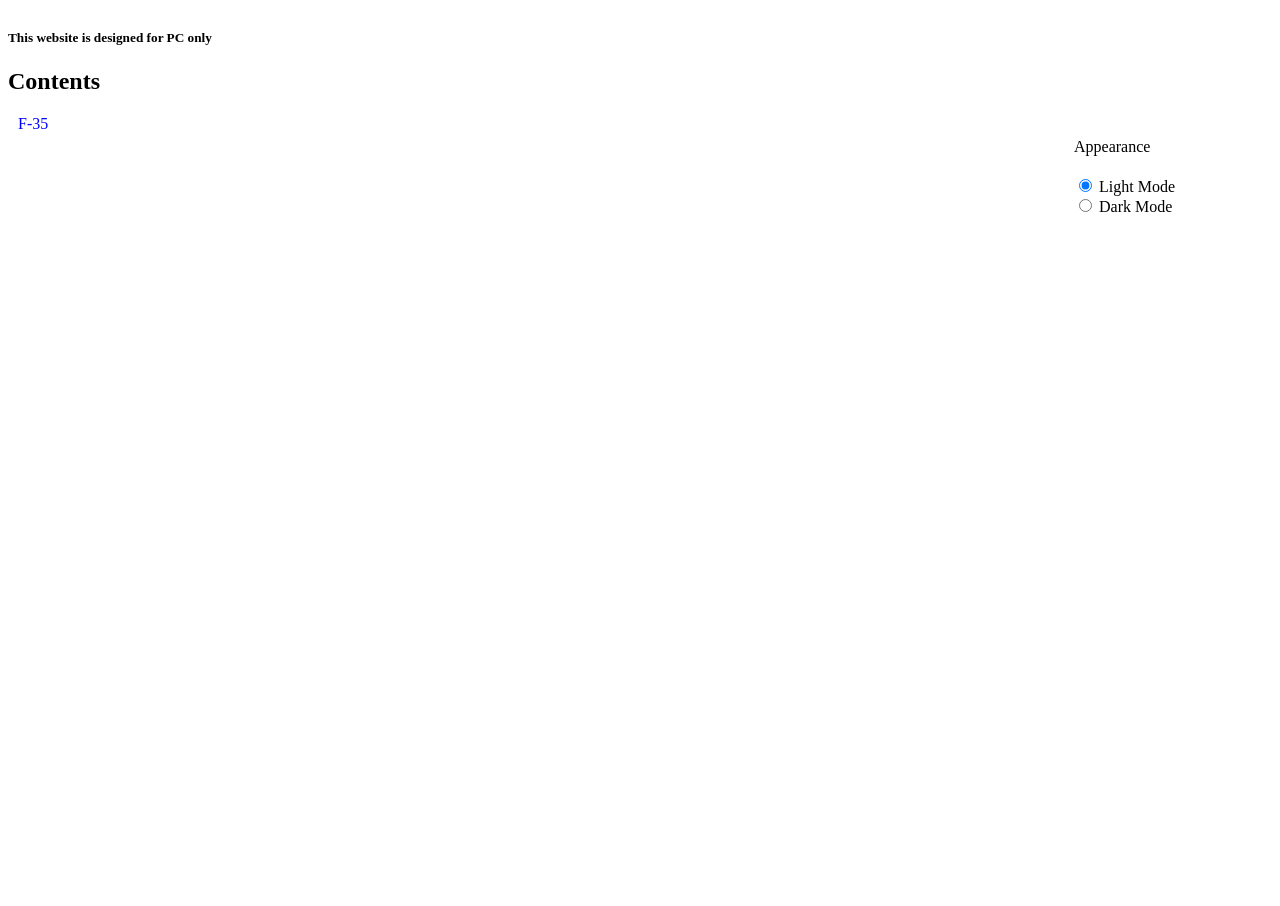
==== index.html @ a1b591be "linked article to index" ====
<!DOCTYPE html>
<html>

    <head>
        <title>Home</title>
        <link rel="stylesheet" href="styles.css">

    </head>

    <body>
        <div>
            <h5 class="right head" name="PC">This website is designed for PC only</h5>
            <h2 name="contents">Contents</h2>
            <div>
                <a href="article.html" class="btn" name="#loadpage">F-35</a>
            </div>
        </div>

        <div id="appearance" class="right">
            <div style="margin-bottom: 20px;">Appearance</div>
            <span>
                <input type="radio" name="Light-Theme" id="Light-Mode" checked>
                <label for="Light-Mode">Light Mode</label>
            </span>
            <span>
                <input type="radio" name="Light-Theme" id="Dark-Mode">
                <label for="Dark-Mode">Dark Mode</label>
            </span>
        </div>

        <script src="script.js"></script>
    </body>

</html>
---- styles.css ----
:root {
    --background: white;
    --text-color: black;
}

.DarkMode {
    --background: rgb(35, 35, 35);
    --text-color: white;
}

#appearance {
    display: flex;
    flex-direction: column;
    max-width: fit-content;
    max-height: fit-content;
}


.btn {
    margin: 10px;
    color: blue;
    text-decoration: none;
}

.btn:hover {
    cursor: pointer;
}

#appearance {
    height: 80vh;
    margin: 40px;
    margin-left: 50px;
    position: sticky;
    top: 0;
}

#PC {
    margin: 0;
}

.head {
    grid-area: top;
}

.center {
    grid-area: center;
}

.right {
    grid-area: right;
}

#menu {
    margin-left: 50px;
}

body {
    display: grid;
    grid-template-columns: 1fr 60vw 1fr;
    grid-template-rows: 10vh 1fr;
    grid-template-areas: "head head head"
        "left center right";
    position: relative;

    color: var(--text-color);
    background-color: var(--background);
}

#menu {
    margin-top: 0;

}
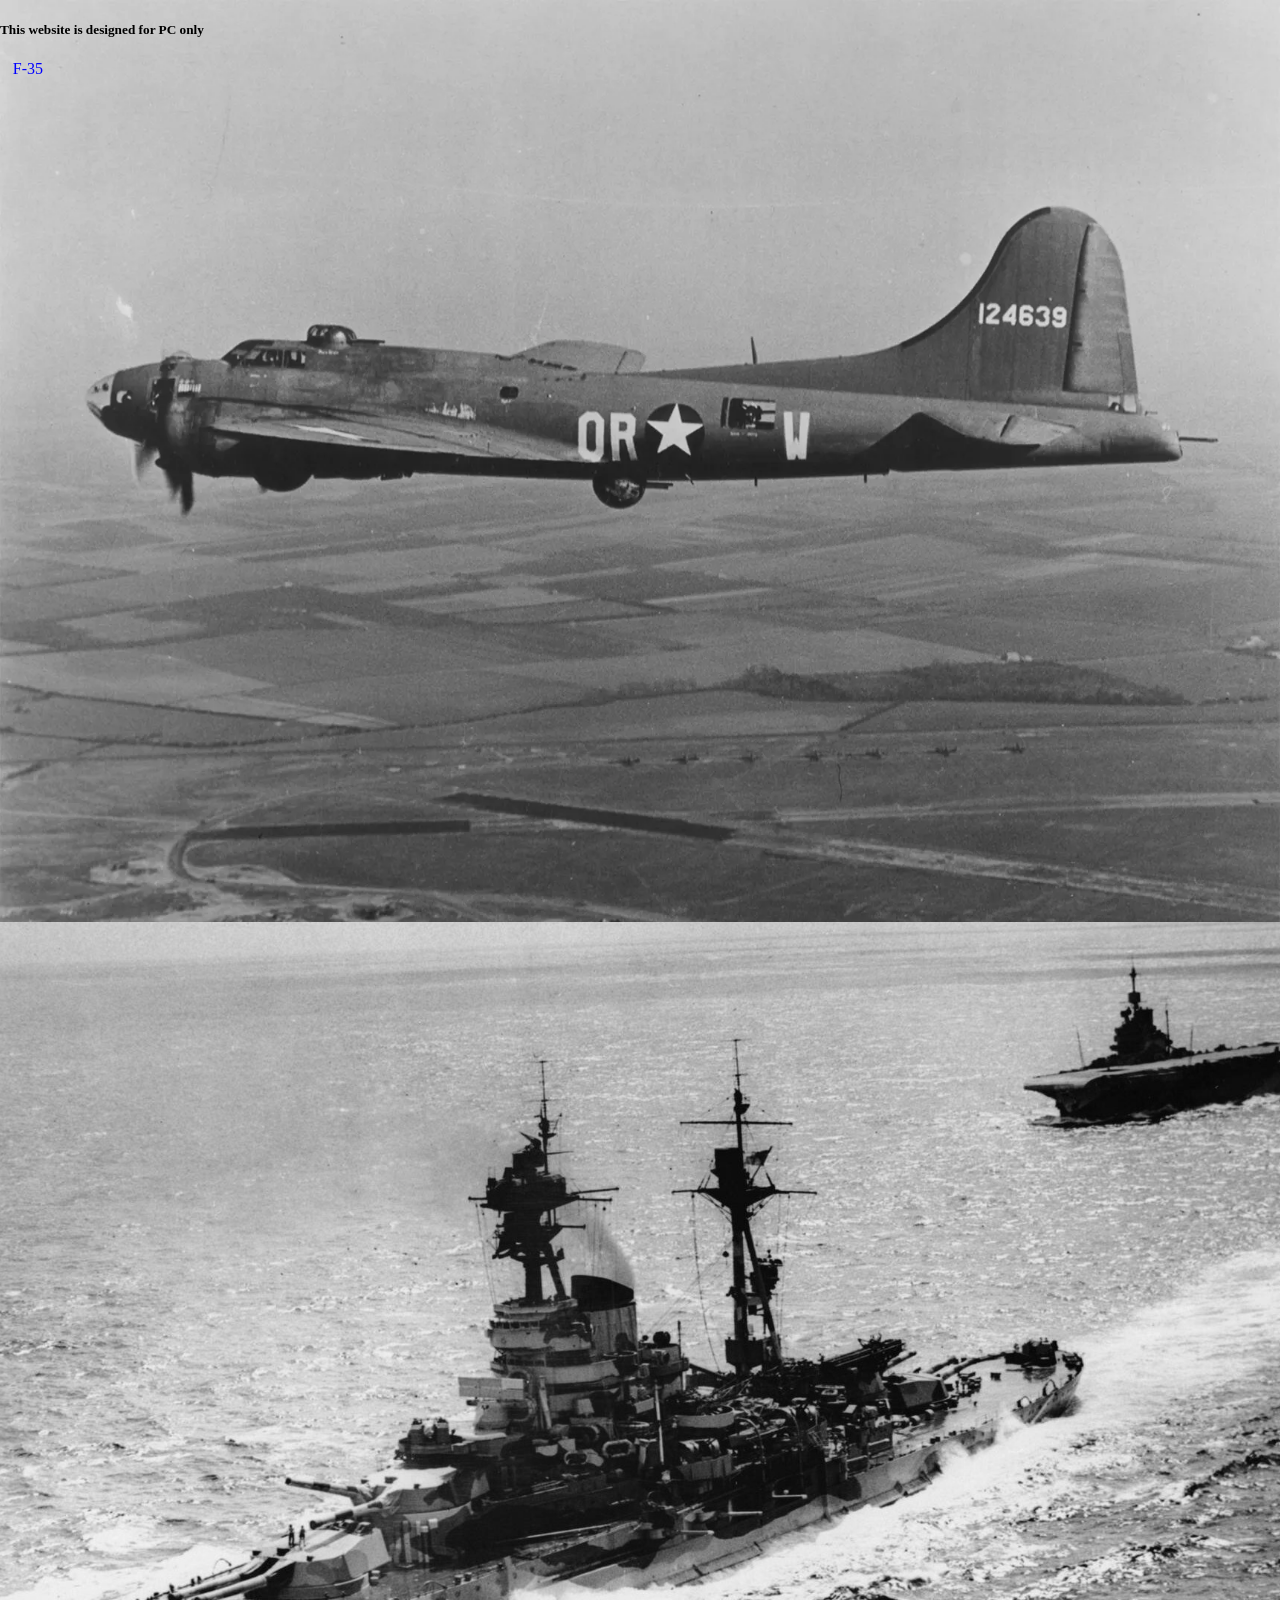
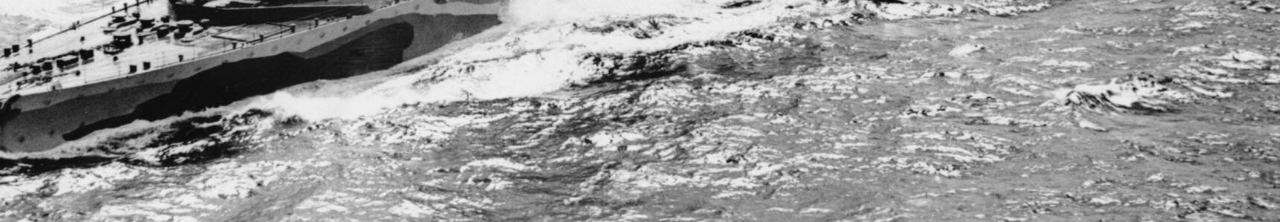
==== commit e9b6b542: "Started working on adding content" ====
--- a/index.html
+++ b/index.html
@@ -4,29 +4,20 @@
     <head>
         <title>Home</title>
         <link rel="stylesheet" href="styles.css">
-
+        <link rel="stylesheet" href="style.css">
     </head>
 
     <body>
-        <div>
-            <h5 class="right head" name="PC">This website is designed for PC only</h5>
-            <h2 name="contents">Contents</h2>
+        <section id="b17-section">
             <div>
-                <a href="article.html" class="btn" name="#loadpage">F-35</a>
+                <h5 class="right head" name="PC">This website is designed for PC only</h5>
+                <div>
+                    <a href="article.html" class="btn" name="#loadpage">F-35</a>
+                </div>
             </div>
-        </div>
+        </section>
 
-        <div id="appearance" class="right">
-            <div style="margin-bottom: 20px;">Appearance</div>
-            <span>
-                <input type="radio" name="Light-Theme" id="Light-Mode" checked>
-                <label for="Light-Mode">Light Mode</label>
-            </span>
-            <span>
-                <input type="radio" name="Light-Theme" id="Dark-Mode">
-                <label for="Dark-Mode">Dark Mode</label>
-            </span>
-        </div>
+        <section id="boats-section"></section>
 
         <script src="script.js"></script>
     </body>
--- a/styles.css
+++ b/styles.css
@@ -3,39 +3,14 @@
     --text-color: black;
 }
 
-.DarkMode {
-    --background: rgb(35, 35, 35);
-    --text-color: white;
-}
-
-#appearance {
-    display: flex;
-    flex-direction: column;
-    max-width: fit-content;
-    max-height: fit-content;
-}
-
-
 .btn {
-    margin: 10px;
+    margin: 1%;
     color: blue;
     text-decoration: none;
 }
 
 .btn:hover {
     cursor: pointer;
-}
-
-#appearance {
-    height: 80vh;
-    margin: 40px;
-    margin-left: 50px;
-    position: sticky;
-    top: 0;
-}
-
-#PC {
-    margin: 0;
 }
 
 .head {
@@ -51,7 +26,7 @@
 }
 
 #menu {
-    margin-left: 50px;
+    margin-left: 5%;
 }
 
 body {
--- a/style.css
+++ b/style.css
@@ -0,0 +1,151 @@
+body {
+    display: block;
+    min-height: 100vh;
+    margin: 0;
+    padding: 0;
+    position: relative;
+
+    color: var(--text-color);
+    background-color: var(--background);
+    background-image: url("assets/B17.webp");
+    background-repeat: no-repeat;
+    background-size: contain;
+    background-position: top center;
+}
+
+#b17-section {
+    min-height: 100vh;
+    position: relative;
+}
+
+#boats-section {
+    min-height: 100vh;
+    width: 100vw;
+    margin: 0;
+    padding: 0;
+    background-image: url("assets/Boats.jpg");
+    background-repeat: no-repeat;
+    background-size: cover;
+    background-position: top center;
+}
+
+#menu {
+    margin-top: 0;
+
+}
+
+#loadpage {
+    text-decoration: none;
+}
+
+.head {
+    grid-area: head;
+}
+
+.center {
+    grid-area: center;
+}
+
+img.center {
+    justify-self: center;
+    align-self: center;
+    width: 80%;
+    max-width: 700px;
+    height: auto;
+}
+
+.right {
+    grid-area: right;
+}
+
+#menu {
+    margin-left: 5%;
+}
+
+#appearance {
+    position: absolute;
+    top: 1.5rem;
+    right: 5%;
+    width: max-content;
+    padding: 1rem;
+    background: rgba(255, 255, 255, 0.85);
+    border-radius: 10px;
+    box-shadow: 0 12px 24px rgba(0, 0, 0, 0.18);
+}
+
+#title {
+    border-bottom: 4px solid;
+}
+
+.info {
+    font-size: 18px;
+}
+
+#intro {
+    margin: 0;
+}
+
+.topic {
+    border-bottom: 3px solid;
+}
+
+.link {
+    color: blue;
+    text-decoration: none;
+}
+
+.link:hover {
+    cursor: pointer;
+}
+
+img {
+    height: 30vh;
+    width: auto;
+    float: inline-end;
+    margin-left: 1%;
+}
+
+
+.btn {
+    margin: 1%;
+    color: blue;
+    text-decoration: none;
+}
+
+.btn:hover {
+    cursor: pointer;
+}
+
+#contents {
+    margin-bottom: 0.1%;
+}
+
+#appearance {
+    display: flex;
+    flex-direction: column;
+    max-width: fit-content;
+    max-height: fit-content;
+}
+
+#TableofContents {
+    display: flex;
+    flex-direction: column;
+    height: 80vh;
+    margin: 0;
+    position: sticky;
+    top: 0;
+}
+
+#refrences {
+    border-bottom: 3px solid;
+}
+
+:root {
+    --background: white;
+    --text-color: black;
+}
+
+.DarkMode {
+    --background: rgb(35, 35, 35);
+    --text-color: white;
+}
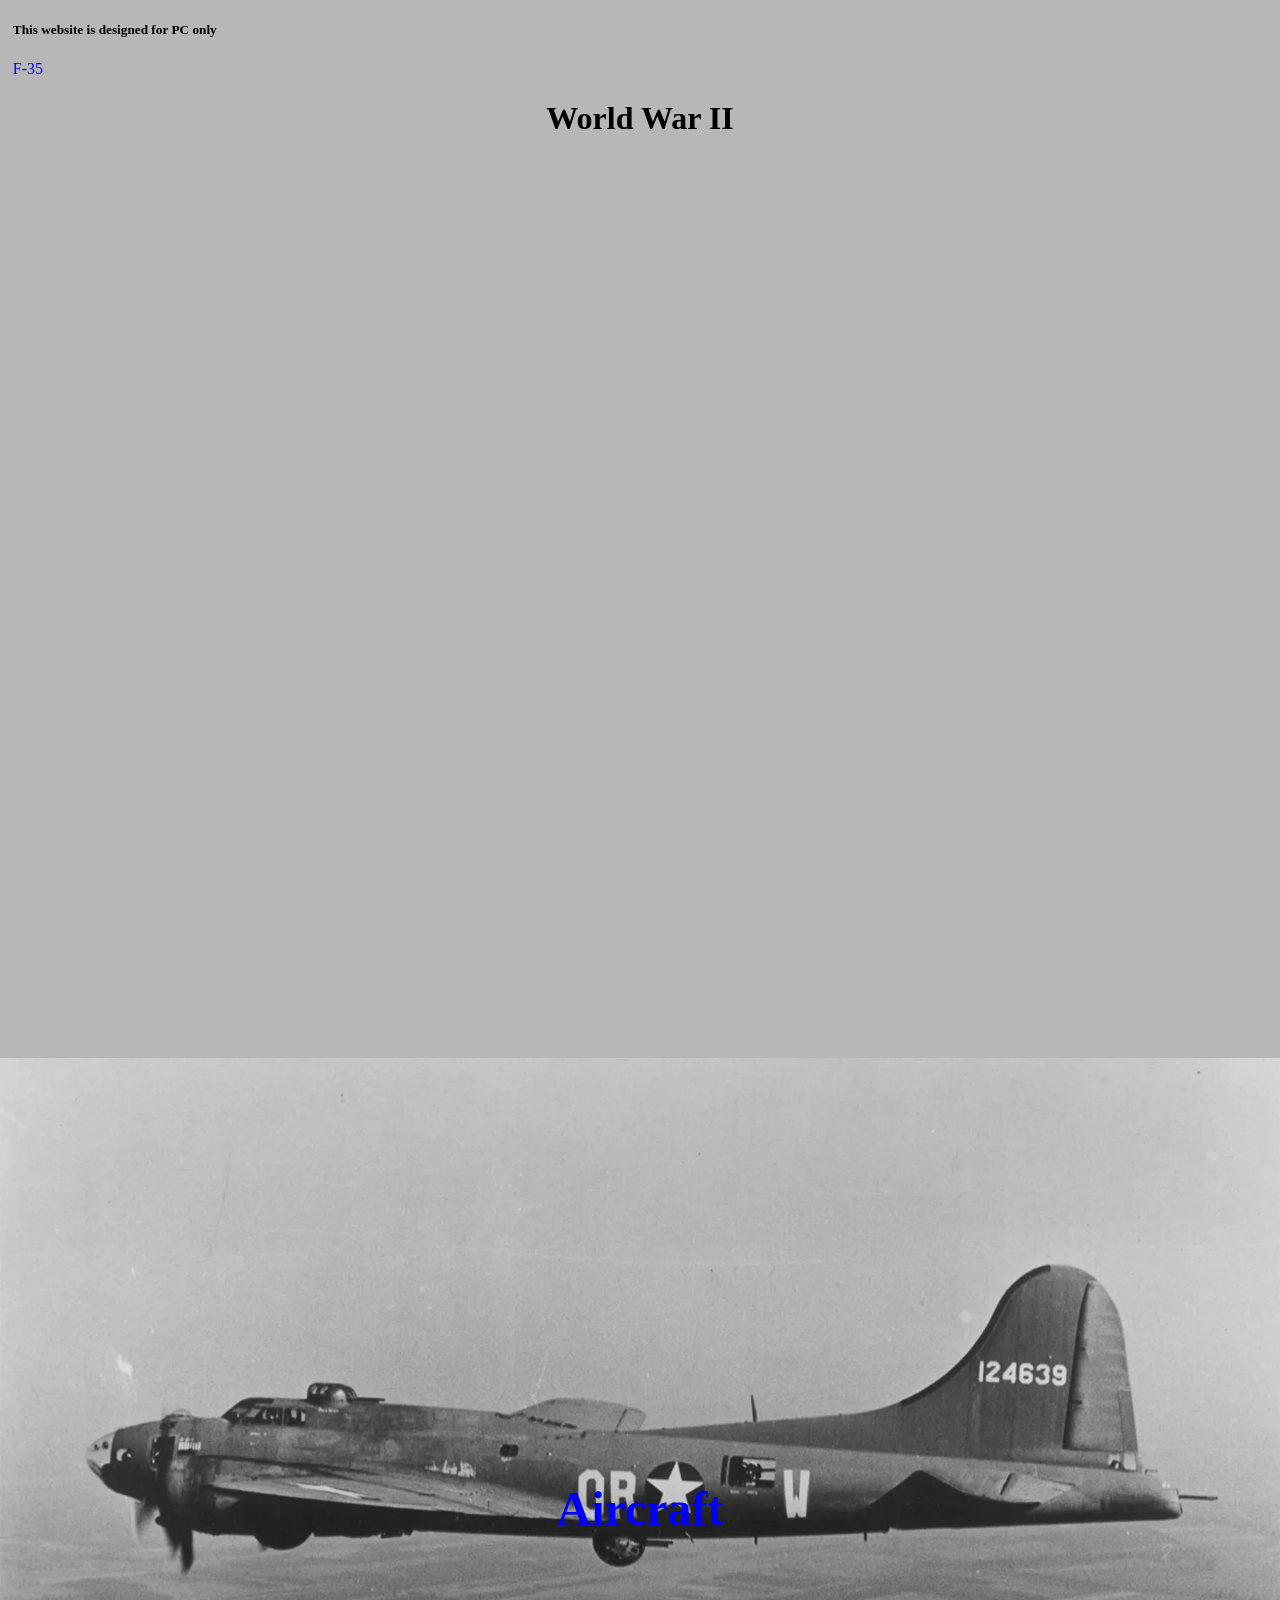
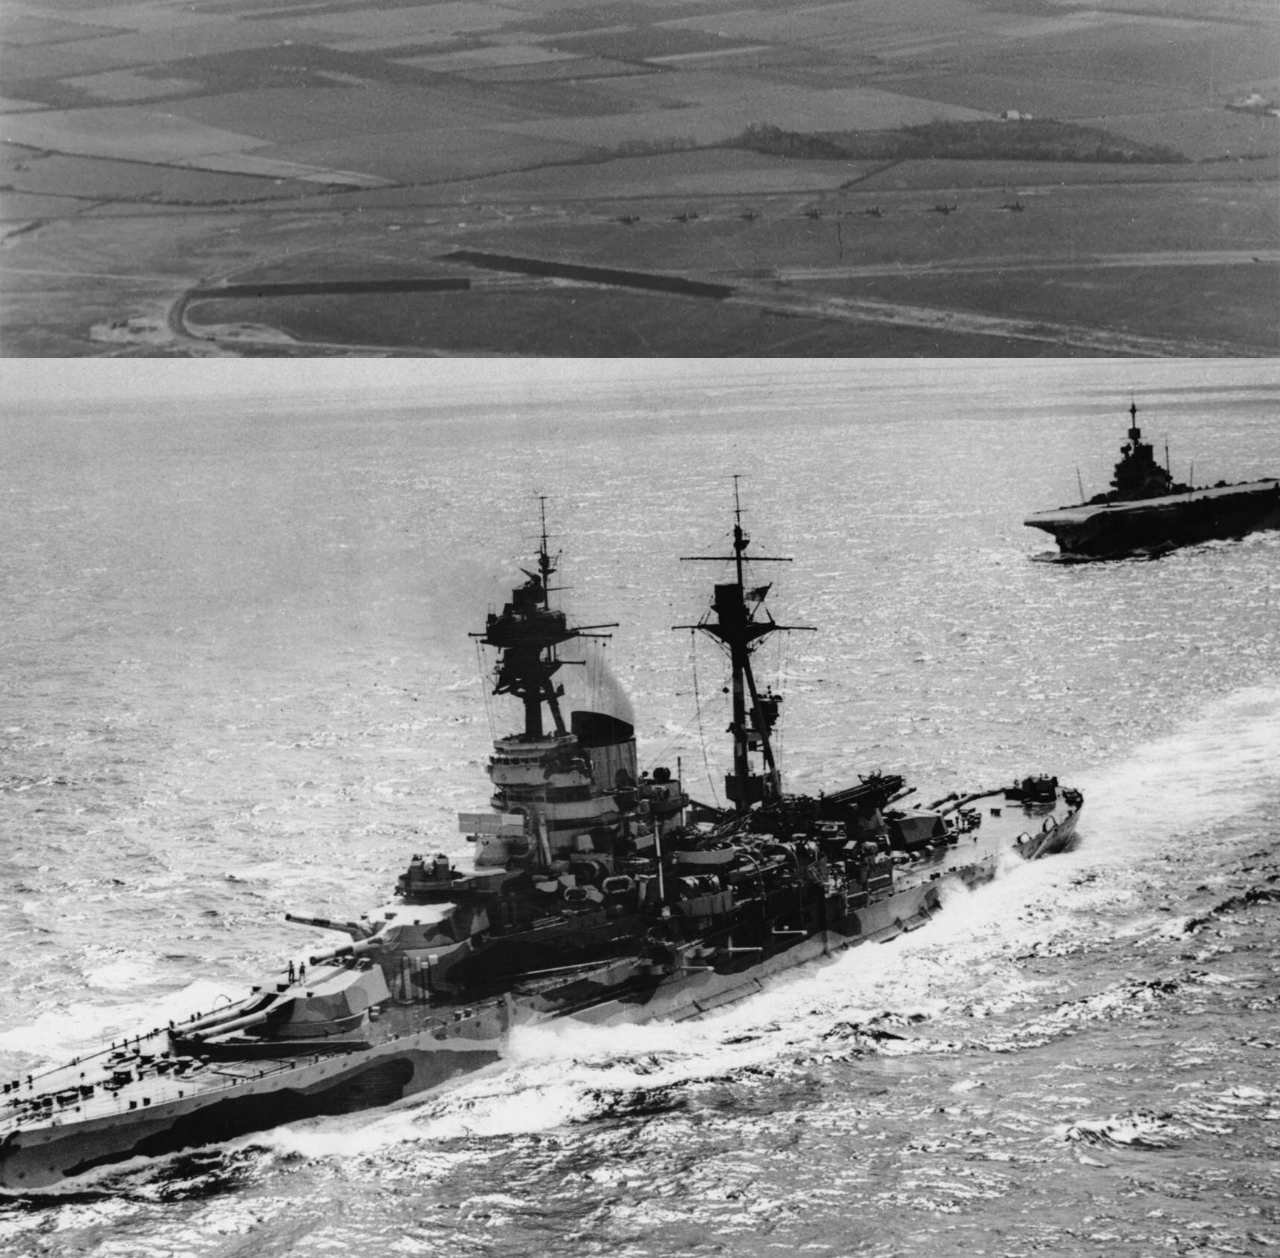
==== commit b392cfb7: "Added a page for the aircraft contents" ====
--- a/index.html
+++ b/index.html
@@ -3,23 +3,27 @@
 
     <head>
         <title>Home</title>
-        <link rel="stylesheet" href="styles.css">
         <link rel="stylesheet" href="style.css">
     </head>
 
     <body>
+        <div>
+            <h5 class="right head" name="PC" id="PC">This website is designed for PC only</h5>
+            <div>
+                <a href="article.html" class="btn" name="#loadpage">F-35</a>
+            </div>
+        </div>
+        <h1 class="head center" id="Title">World War II</h1>
         <section id="b17-section">
-            <div>
-                <h5 class="right head" name="PC">This website is designed for PC only</h5>
-                <div>
-                    <a href="article.html" class="btn" name="#loadpage">F-35</a>
-                </div>
-            </div>
+        </section>
+
+        <section id="b17-bg-section">
+            <a href="aircraft.html" class="btn" name="#loadpage">
+                <h2 class="center h2btn">Aircraft</h2>
+            </a>
         </section>
 
         <section id="boats-section"></section>
-
-        <script src="script.js"></script>
     </body>
 
 </html>
--- a/style.css
+++ b/style.css
@@ -7,15 +7,25 @@
 
     color: var(--text-color);
     background-color: var(--background);
-    background-image: url("assets/B17.webp");
-    background-repeat: no-repeat;
-    background-size: contain;
-    background-position: top center;
 }
 
 #b17-section {
     min-height: 100vh;
     position: relative;
+}
+
+#b17-bg-section {
+    min-height: 100vh;
+    width: 100vw;
+    margin: 0;
+    padding: 0;
+    background-image: url("assets/B17.webp");
+    background-repeat: no-repeat;
+    background-size: cover;
+    background-position: top center;
+    display: flex;
+    justify-content: center;
+    align-items: center;
 }
 
 #boats-section {
@@ -44,6 +54,11 @@
 
 .center {
     grid-area: center;
+    text-align: center;
+}
+
+h2 {
+    font-size: 3rem;
 }
 
 img.center {
@@ -141,11 +156,14 @@
 }
 
 :root {
-    --background: white;
+    --background: rgb(183, 183, 183);
     --text-color: black;
 }
 
-.DarkMode {
-    --background: rgb(35, 35, 35);
-    --text-color: white;
+#PC {
+    margin-left: 1%;
+}
+
+.h2btn:hover {
+    font-size: 3.1rem;
 }
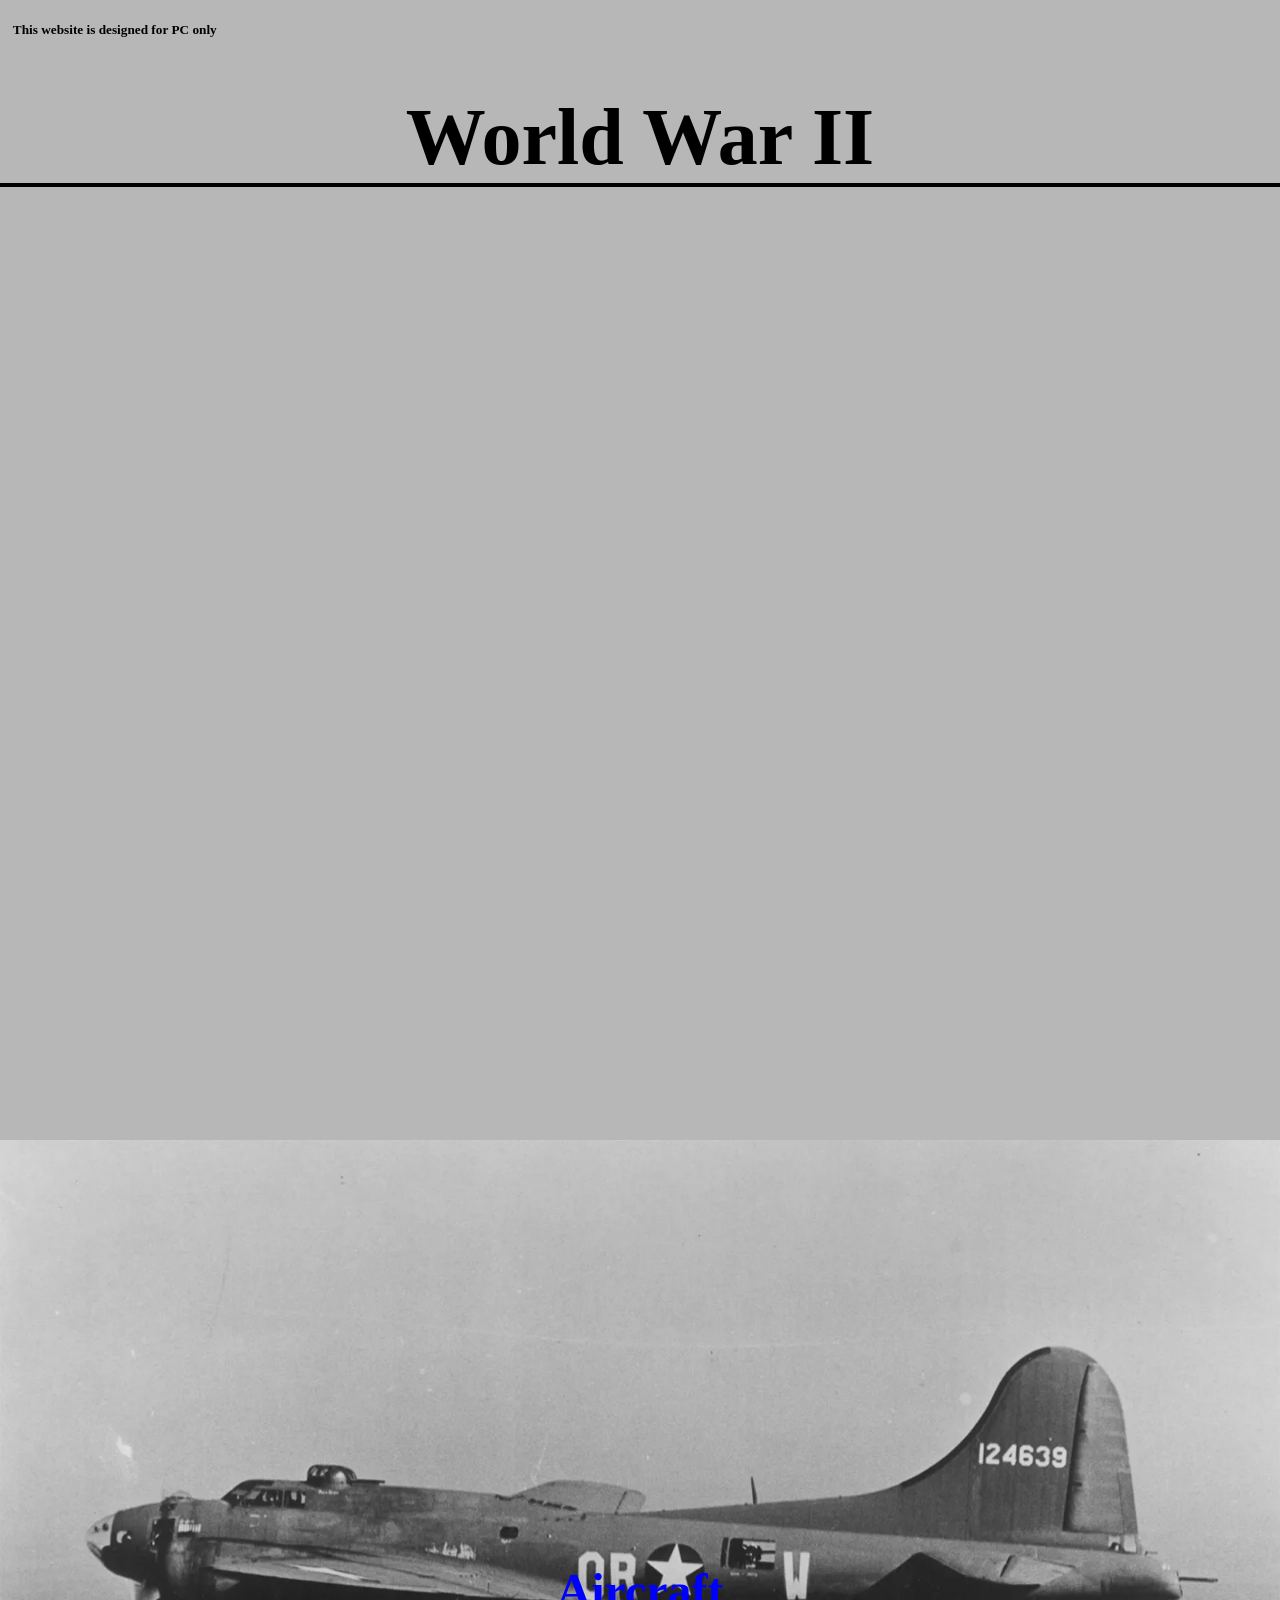
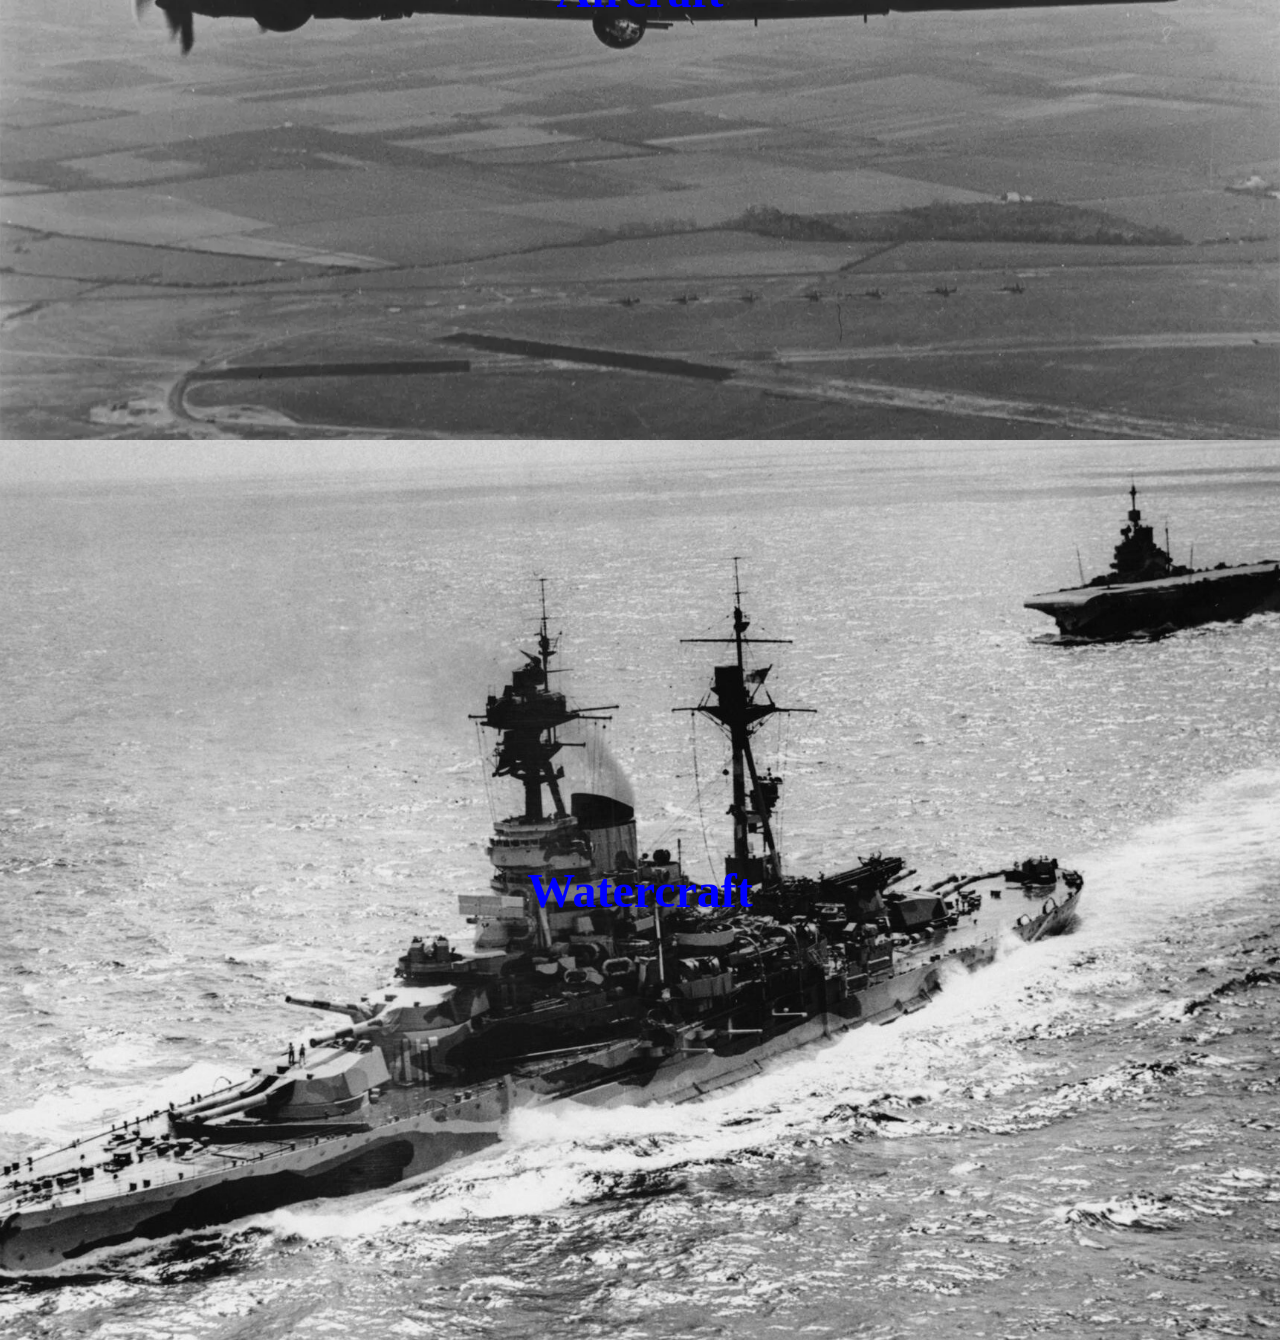
==== commit dbcfe8f1: "Finished draft of aircraft articles and one watercraft article" ====
--- a/index.html
+++ b/index.html
@@ -9,11 +9,8 @@
     <body>
         <div>
             <h5 class="right head" name="PC" id="PC">This website is designed for PC only</h5>
-            <div>
-                <a href="article.html" class="btn" name="#loadpage">F-35</a>
-            </div>
         </div>
-        <h1 class="head center" id="Title">World War II</h1>
+        <h1 class="center" id="Title">World War II</h1>
         <section id="b17-section">
         </section>
 
@@ -23,7 +20,11 @@
             </a>
         </section>
 
-        <section id="boats-section"></section>
+        <section id="boats-section">
+            <a href="watercraft.html" class="btn" name="#loadpage">
+                <h2 class="center h2btn">Watercraft</h2>
+            </a>
+        </section>
     </body>
 
 </html>
--- a/style.css
+++ b/style.css
@@ -37,6 +37,9 @@
     background-repeat: no-repeat;
     background-size: cover;
     background-position: top center;
+    display: flex;
+    justify-content: center;
+    align-items: center;
 }
 
 #menu {
@@ -88,8 +91,9 @@
     box-shadow: 0 12px 24px rgba(0, 0, 0, 0.18);
 }
 
-#title {
+#Title {
     border-bottom: 4px solid;
+    font-size: 5rem;
 }
 
 .info {
@@ -142,14 +146,6 @@
     max-height: fit-content;
 }
 
-#TableofContents {
-    display: flex;
-    flex-direction: column;
-    height: 80vh;
-    margin: 0;
-    position: sticky;
-    top: 0;
-}
 
 #refrences {
     border-bottom: 3px solid;
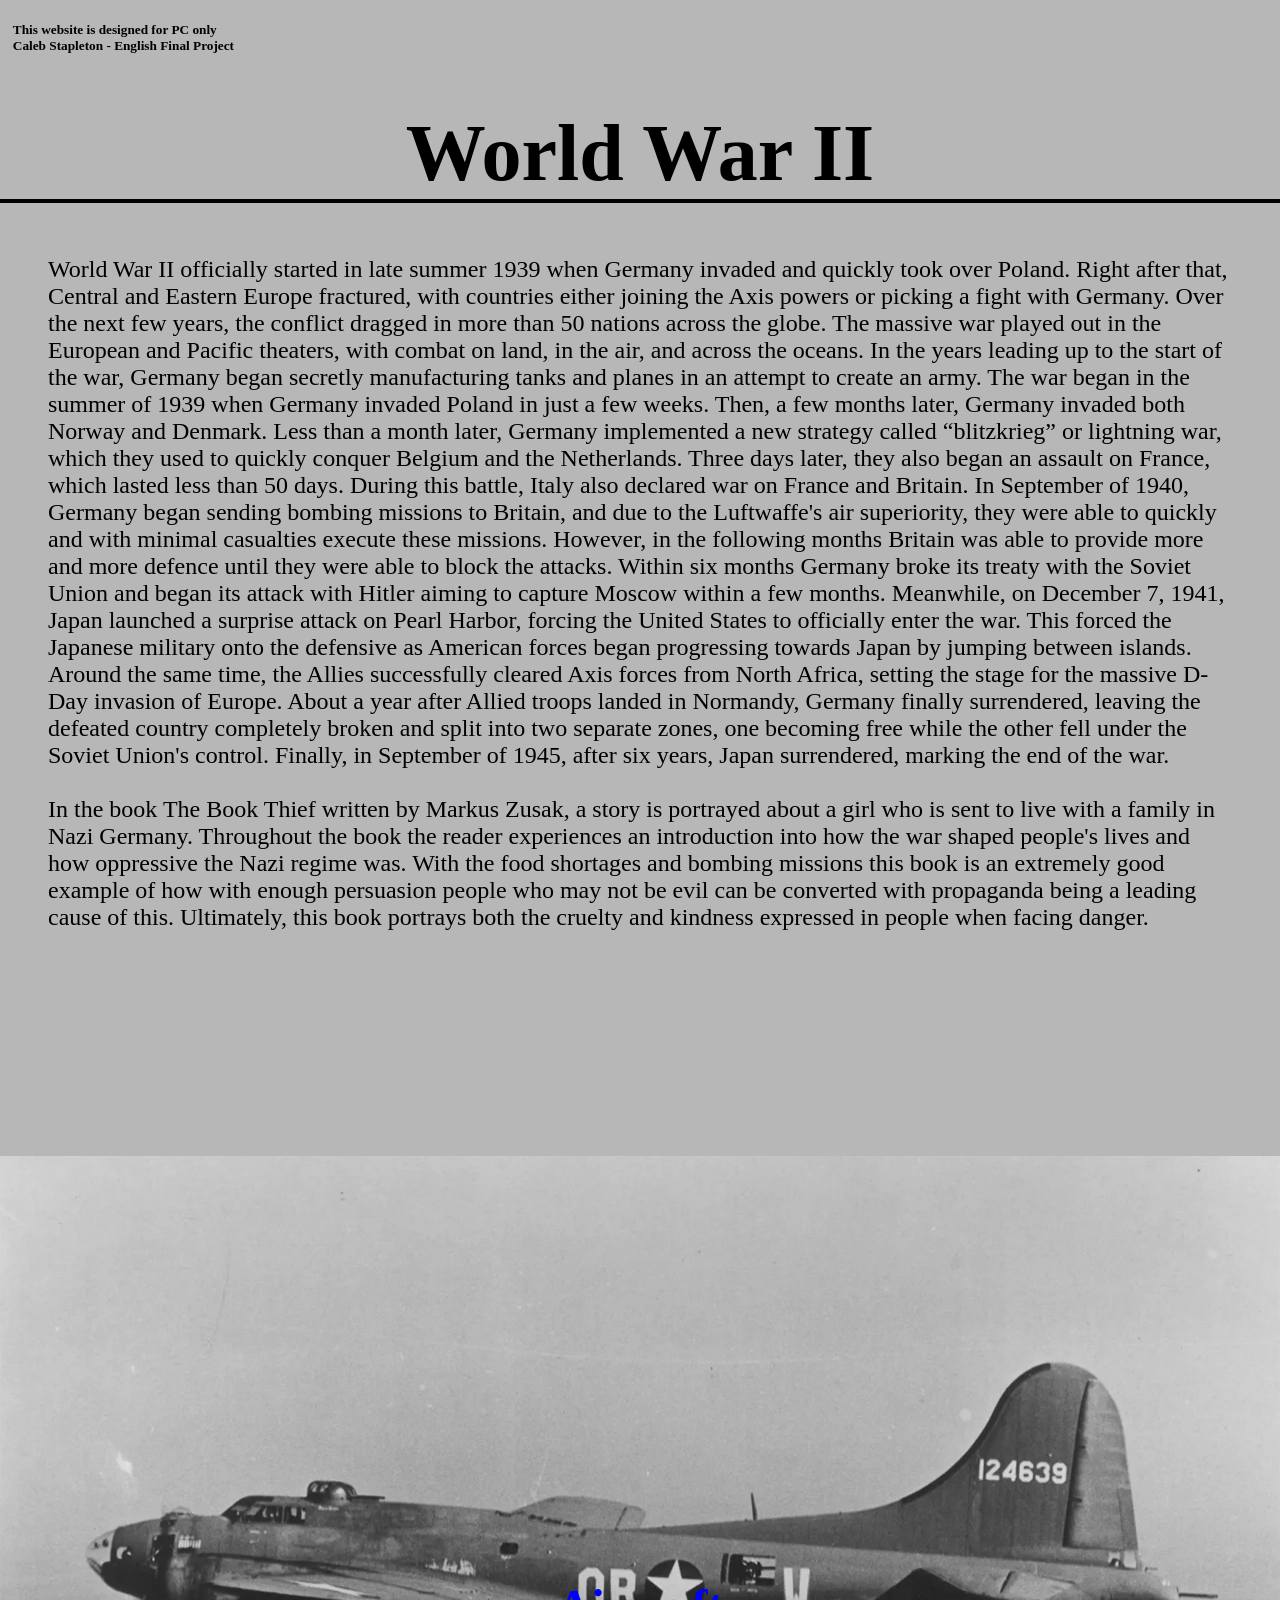
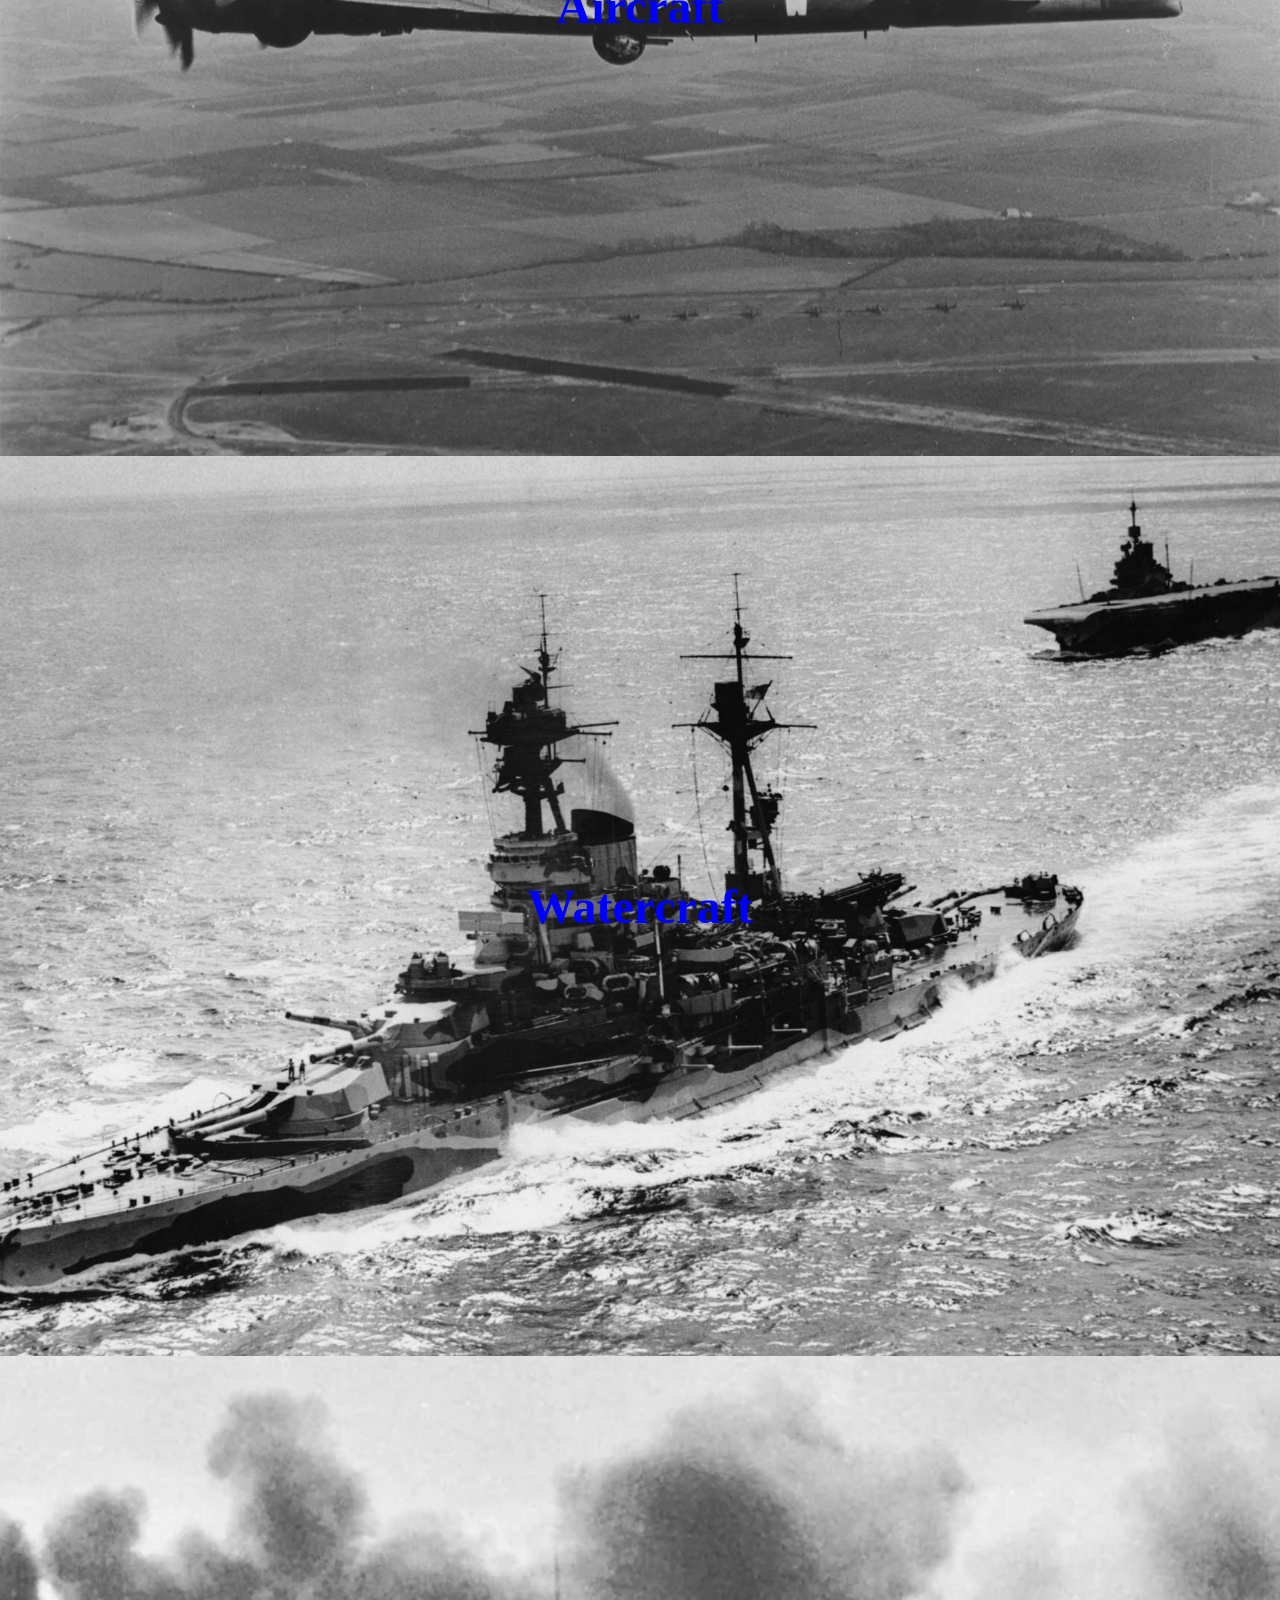
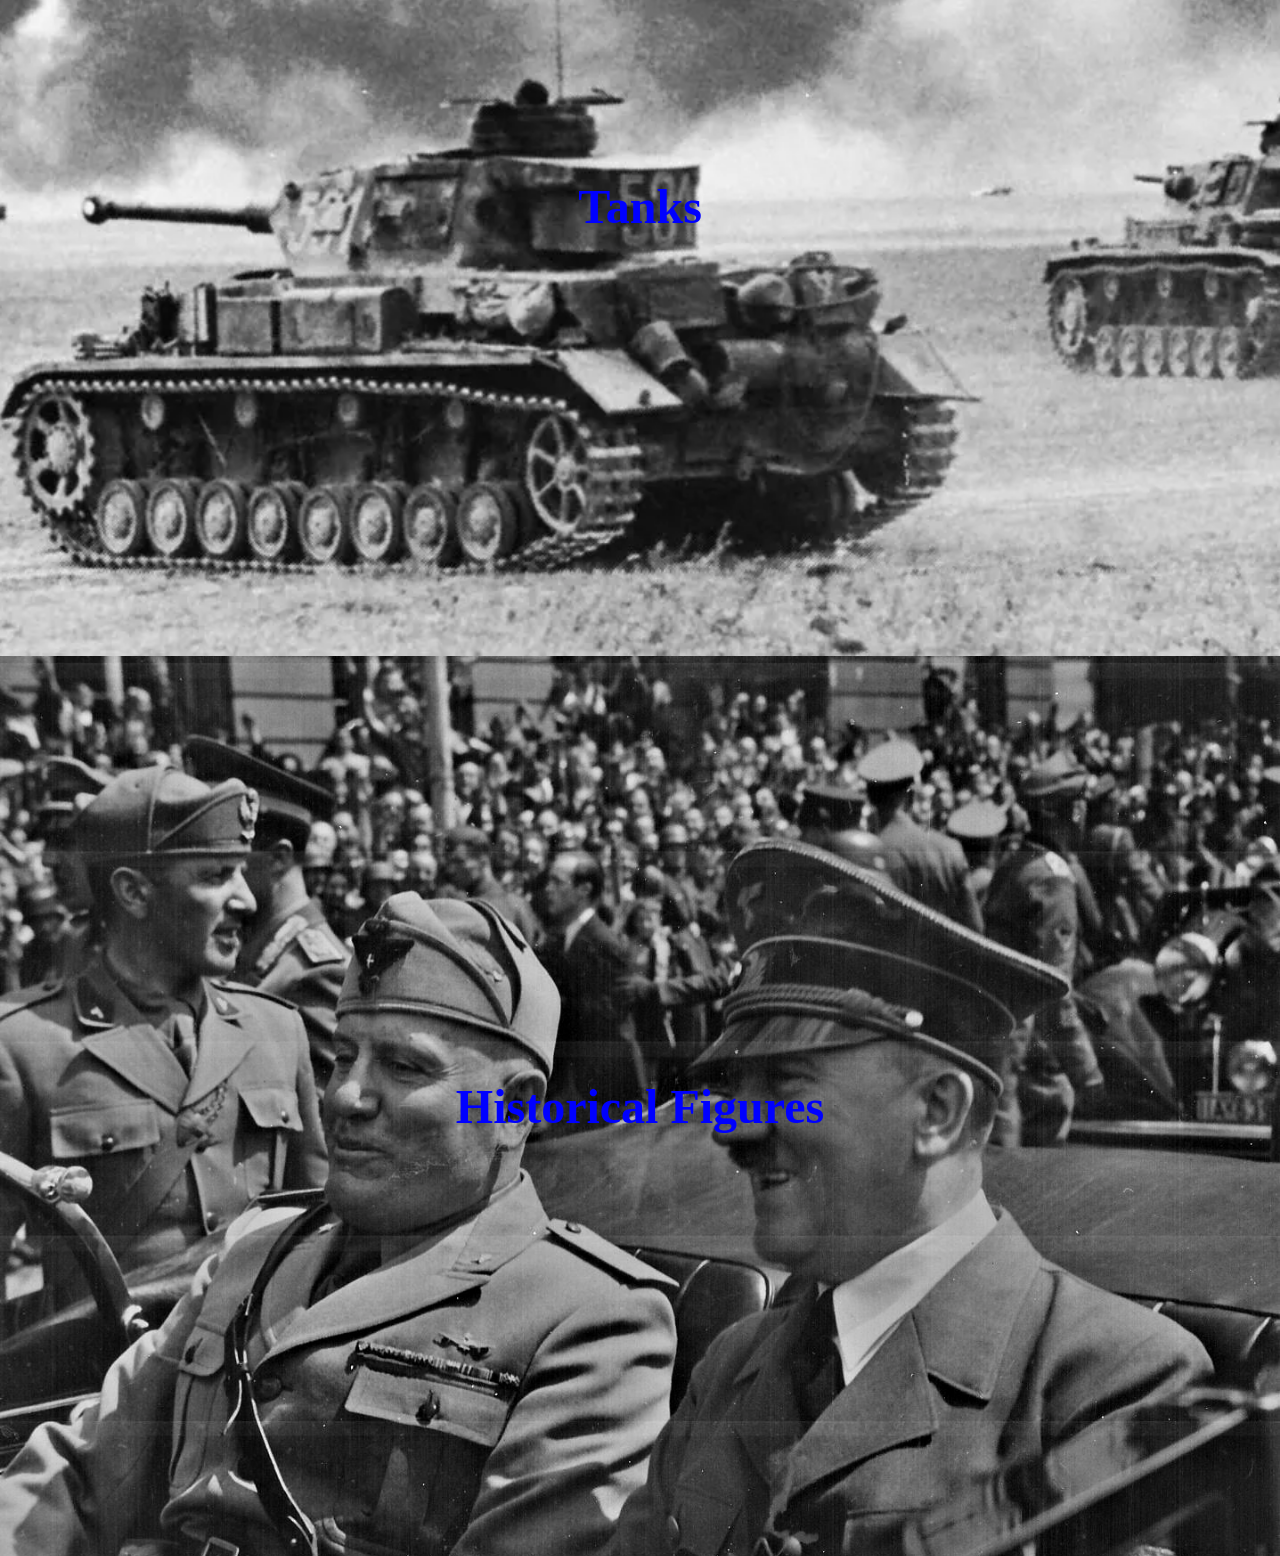
==== commit c4a15a52: "Final" ====
--- a/index.html
+++ b/index.html
@@ -8,13 +8,45 @@
 
     <body>
         <div>
-            <h5 class="right head" name="PC" id="PC">This website is designed for PC only</h5>
+            <h5 class="right head" name="PC" id="PC">This website is designed for PC only<br>Caleb Stapleton - English
+                Final Project</h5>
         </div>
         <h1 class="center" id="Title">World War II</h1>
-        <section id="b17-section">
+        <section id="main-section">World War II officially started in late summer 1939 when Germany invaded and quickly
+            took over Poland. Right after that, Central and Eastern Europe fractured, with countries either joining the
+            Axis powers or picking a fight with Germany. Over the next few years, the conflict dragged in more than 50
+            nations across the globe. The massive war played out in the European and Pacific theaters, with combat on
+            land, in the air, and across the oceans.
+            In the years leading up to the start of the war, Germany began secretly manufacturing tanks and planes in an
+            attempt to create an army. The war began in the summer of 1939 when Germany invaded Poland in just a few
+            weeks. Then, a few months later, Germany invaded both Norway and Denmark. Less than a month later, Germany
+            implemented a new strategy called “blitzkrieg” or lightning war, which they used to quickly conquer Belgium
+            and the Netherlands. Three days later, they also began an assault on France, which lasted less than 50 days.
+            During this battle, Italy also declared war on France and Britain. In September of 1940, Germany began
+            sending bombing missions to Britain, and due to the Luftwaffe's air superiority, they were able to quickly
+            and with minimal casualties execute these missions. However, in the following months Britain was able to
+            provide more and more defence until they were able to block the attacks. Within six months Germany broke its
+            treaty with the Soviet Union and began its attack with Hitler aiming to capture Moscow within a few months.
+            Meanwhile, on December 7, 1941, Japan launched a surprise attack on Pearl Harbor, forcing the United States
+            to officially enter the war. This forced the Japanese military onto the defensive as American forces began
+            progressing towards Japan by jumping between islands. Around the same time, the Allies successfully cleared
+            Axis forces from North Africa, setting the stage for the massive D-Day invasion of Europe. About a year
+            after Allied troops landed in Normandy, Germany finally surrendered, leaving the defeated country completely
+            broken and split into two separate zones, one becoming free while the other fell under the Soviet Union's
+            control. Finally, in September of 1945, after six years, Japan surrendered, marking the end of the
+            war.<br><br>
+            In the book The Book Thief written by Markus Zusak, a story is portrayed about a girl who is sent to live
+            with a family in Nazi Germany. Throughout the book the reader experiences an introduction into how the war
+            shaped people's lives and how oppressive the Nazi regime was. With the food shortages and bombing missions
+            this book is an extremely good example of how with enough persuasion people who may not be evil can be
+            converted with propaganda being a leading cause of this. Ultimately, this book portrays both the cruelty and
+            kindness expressed in people when facing danger.
+
+
+
         </section>
 
-        <section id="b17-bg-section">
+        <section id="b17-section">
             <a href="aircraft.html" class="btn" name="#loadpage">
                 <h2 class="center h2btn">Aircraft</h2>
             </a>
@@ -25,6 +57,19 @@
                 <h2 class="center h2btn">Watercraft</h2>
             </a>
         </section>
+
+        <section id="tanks-section">
+            <a href="tanks.html" class="btn" name="#loadpage">
+                <h2 class="center h2btn">Tanks</h2>
+            </a>
+        </section>
+
+        <section id="figures-section">
+            <a href="Historical%20Figures.html" class="btn" name="#loadpage">
+                <h2 class="center h2btn">Historical Figures</h2>
+            </a>
+        </section>
+
     </body>
 
 </html>
--- a/style.css
+++ b/style.css
@@ -9,12 +9,18 @@
     background-color: var(--background);
 }
 
-#b17-section {
+#main-section {
     min-height: 100vh;
     position: relative;
+    display: flex;
+    flex-direction: row;
+    justify-content: center;
+    font-size: 1.5rem;
+    padding-left: 3rem;
+    padding-right: 3rem;
 }
 
-#b17-bg-section {
+#b17-section {
     min-height: 100vh;
     width: 100vw;
     margin: 0;
@@ -34,6 +40,34 @@
     margin: 0;
     padding: 0;
     background-image: url("assets/Boats.jpg");
+    background-repeat: no-repeat;
+    background-size: cover;
+    background-position: top center;
+    display: flex;
+    justify-content: center;
+    align-items: center;
+}
+
+#tanks-section {
+    min-height: 100vh;
+    width: 100vw;
+    margin: 0;
+    padding: 0;
+    background-image: url("assets/Tanks.webp");
+    background-repeat: no-repeat;
+    background-size: cover;
+    background-position: top center;
+    display: flex;
+    justify-content: center;
+    align-items: center;
+}
+
+#figures-section {
+    min-height: 100vh;
+    width: 100vw;
+    margin: 0;
+    padding: 0;
+    background-image: url("assets/Figures.jpg");
     background-repeat: no-repeat;
     background-size: cover;
     background-position: top center;
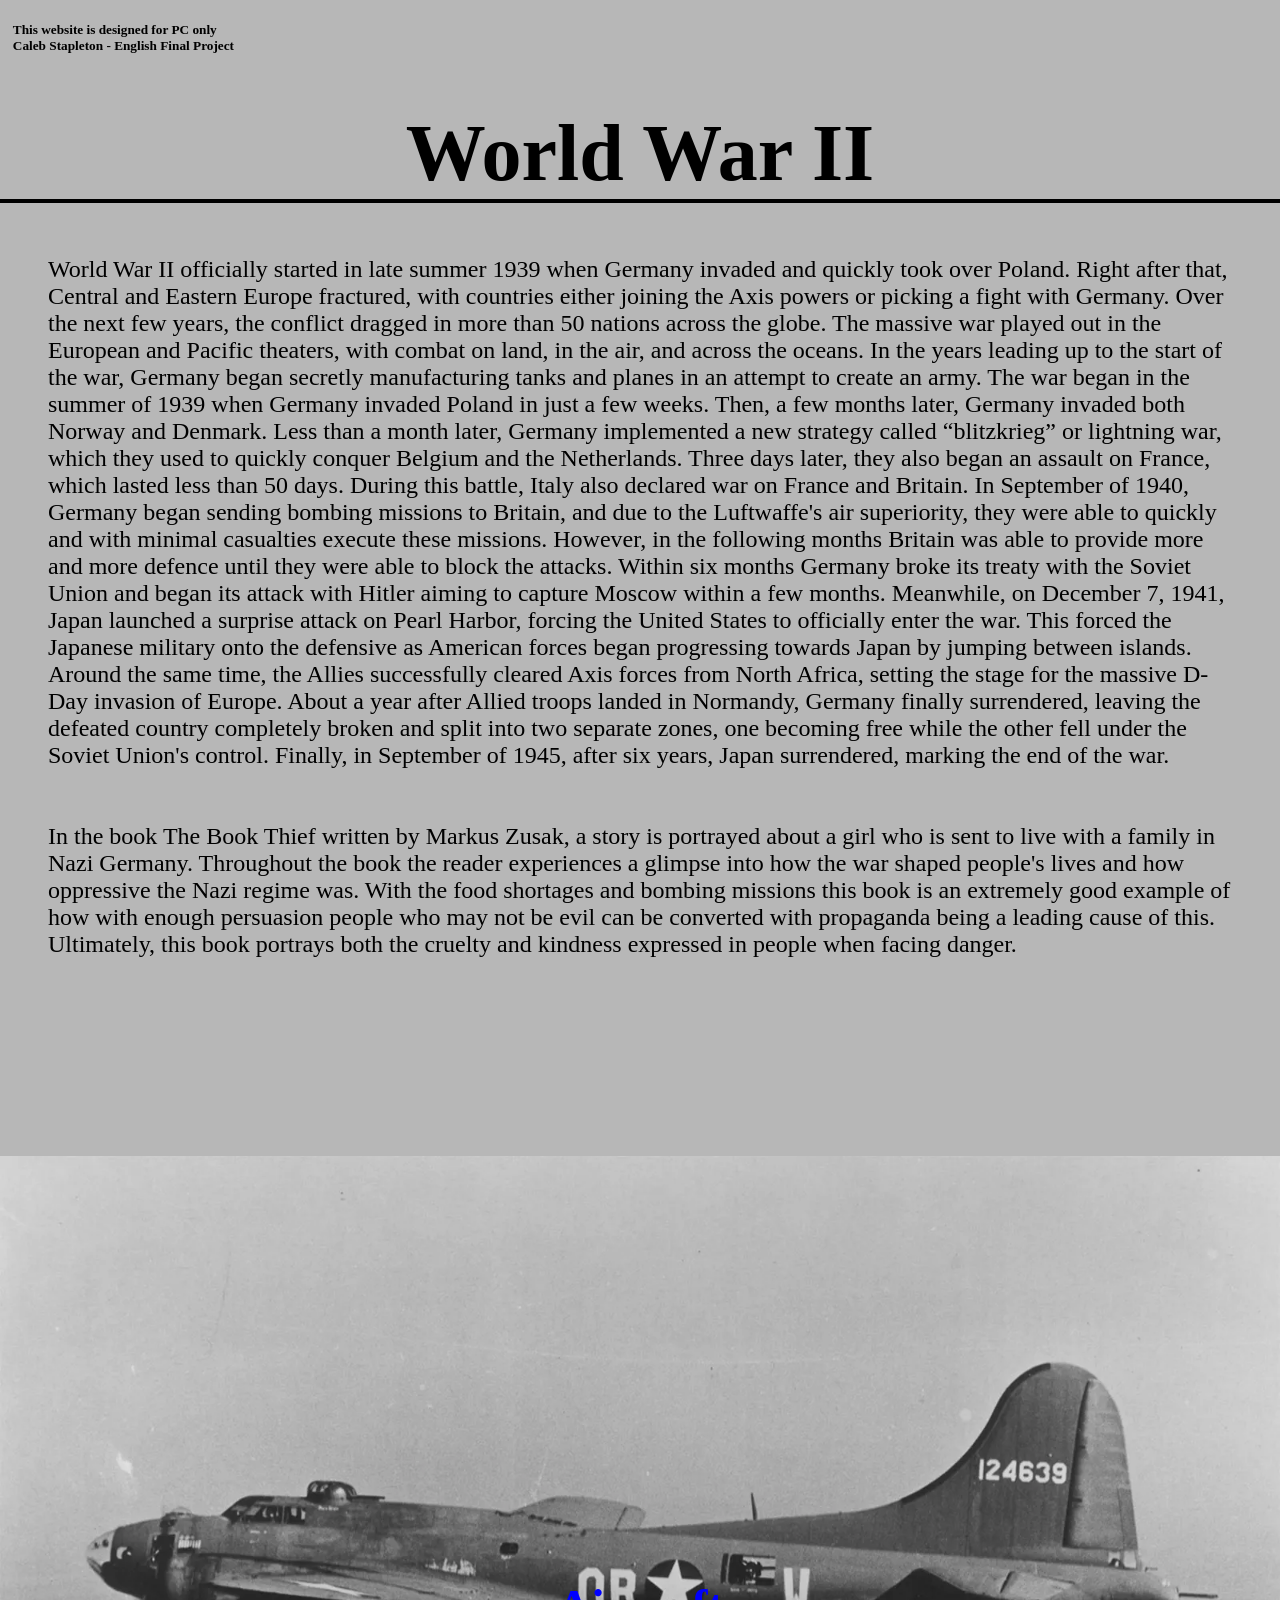
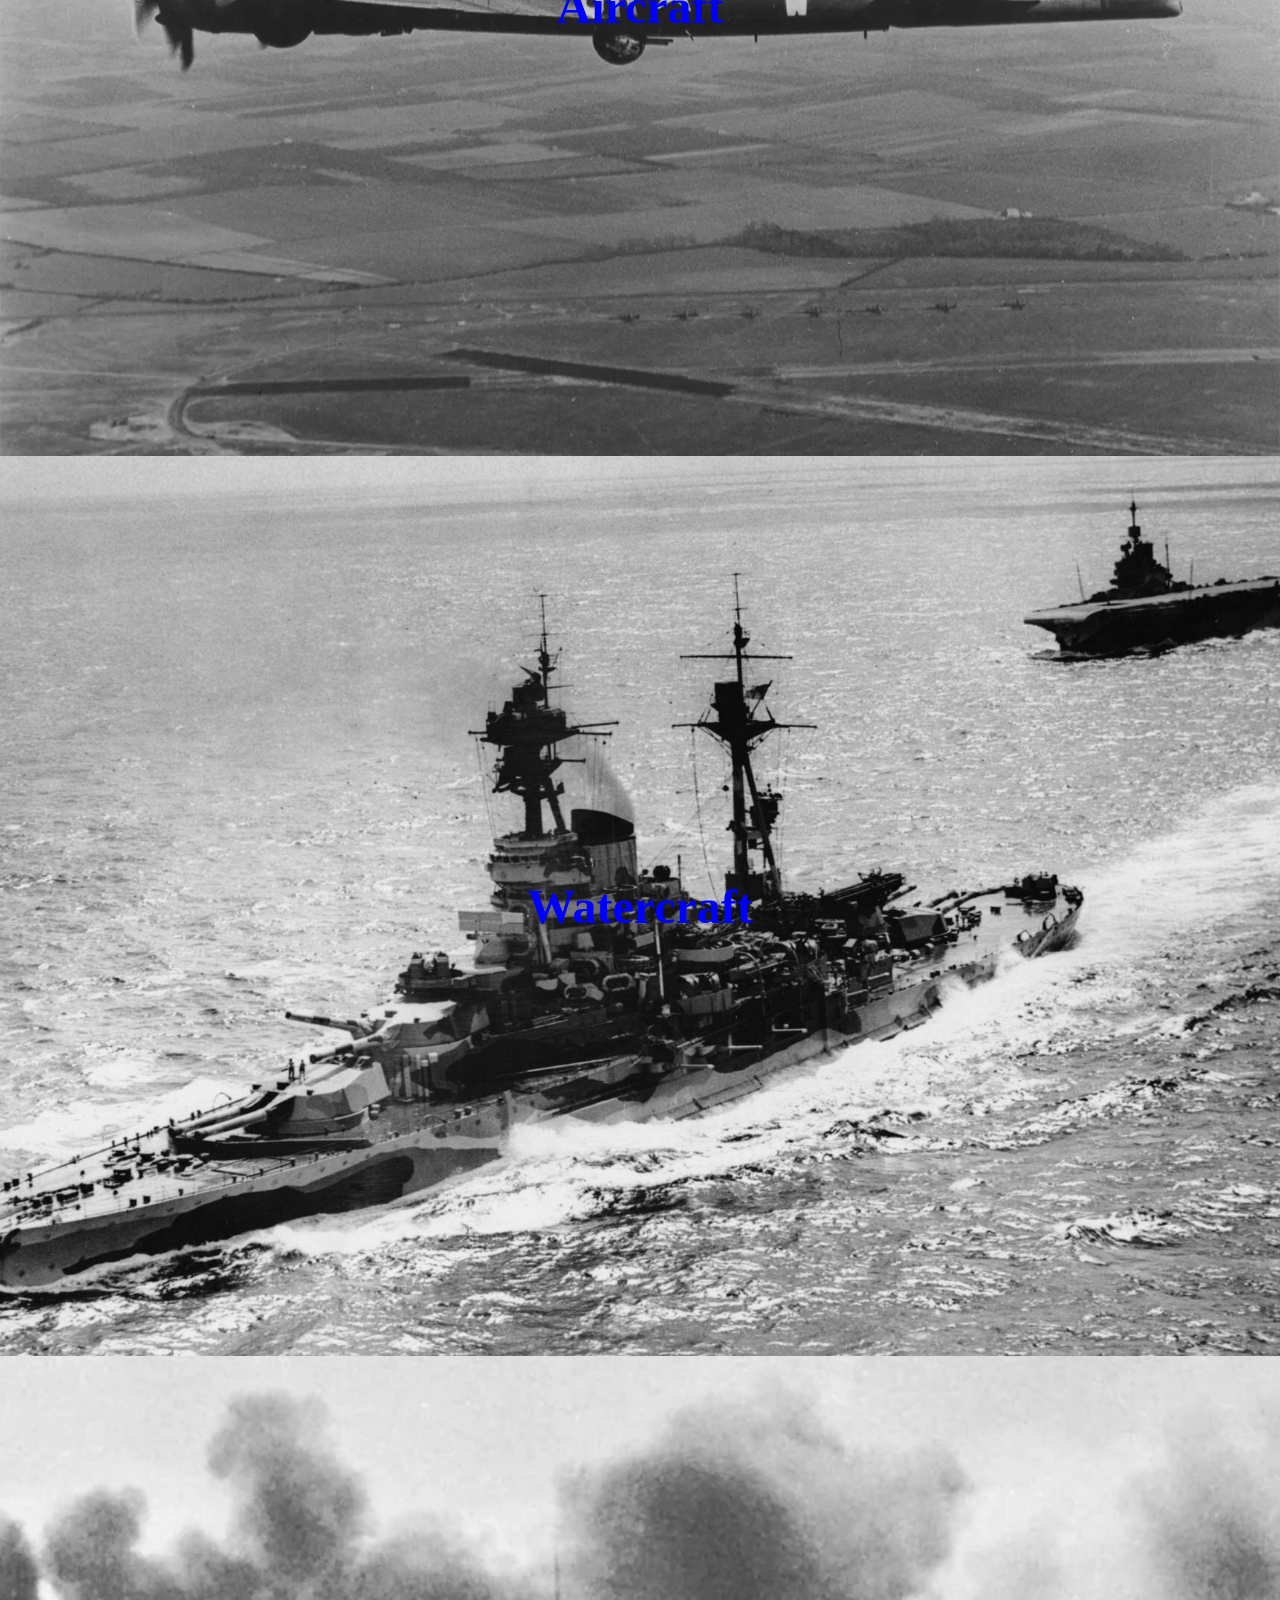
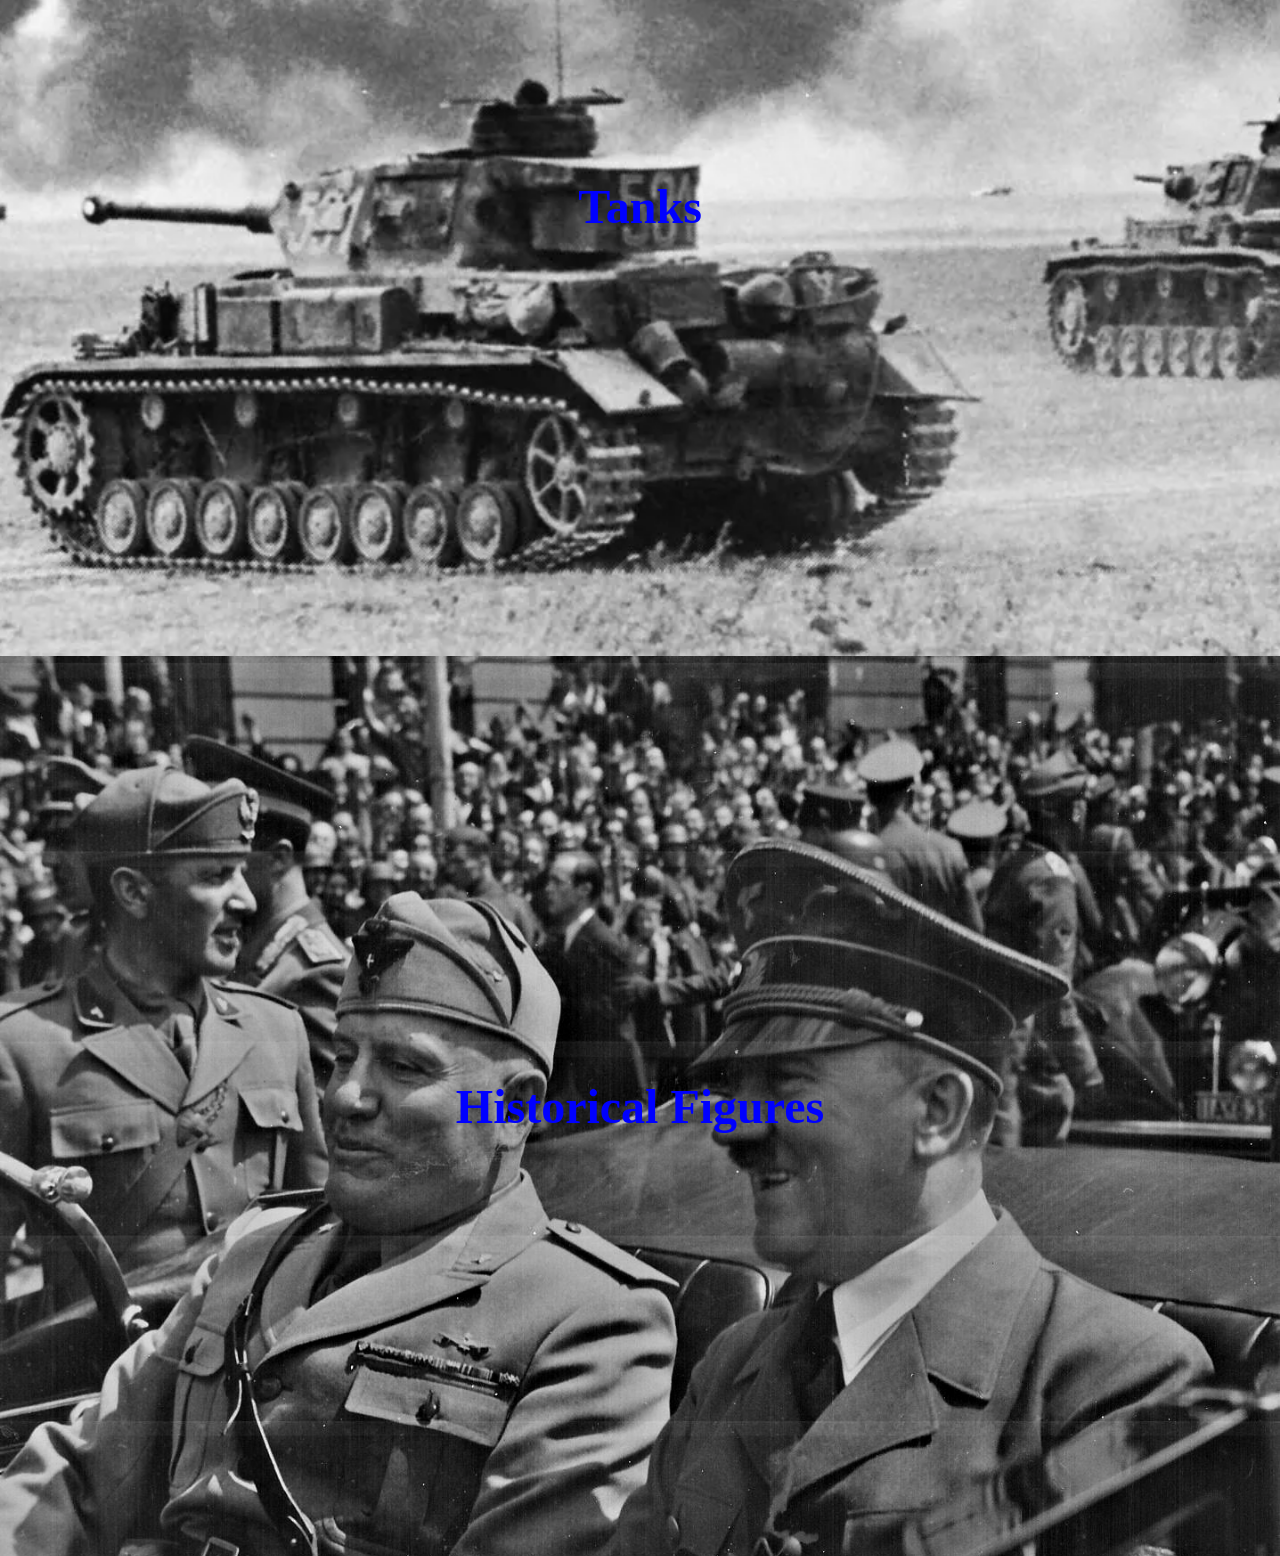
==== commit 5e6075c2: "Final version" ====
--- a/index.html
+++ b/index.html
@@ -34,9 +34,9 @@
             after Allied troops landed in Normandy, Germany finally surrendered, leaving the defeated country completely
             broken and split into two separate zones, one becoming free while the other fell under the Soviet Union's
             control. Finally, in September of 1945, after six years, Japan surrendered, marking the end of the
-            war.<br><br>
+            war.<br><br><br>
             In the book The Book Thief written by Markus Zusak, a story is portrayed about a girl who is sent to live
-            with a family in Nazi Germany. Throughout the book the reader experiences an introduction into how the war
+            with a family in Nazi Germany. Throughout the book the reader experiences a glimpse into how the war
             shaped people's lives and how oppressive the Nazi regime was. With the food shortages and bombing missions
             this book is an extremely good example of how with enough persuasion people who may not be evil can be
             converted with propaganda being a leading cause of this. Ultimately, this book portrays both the cruelty and
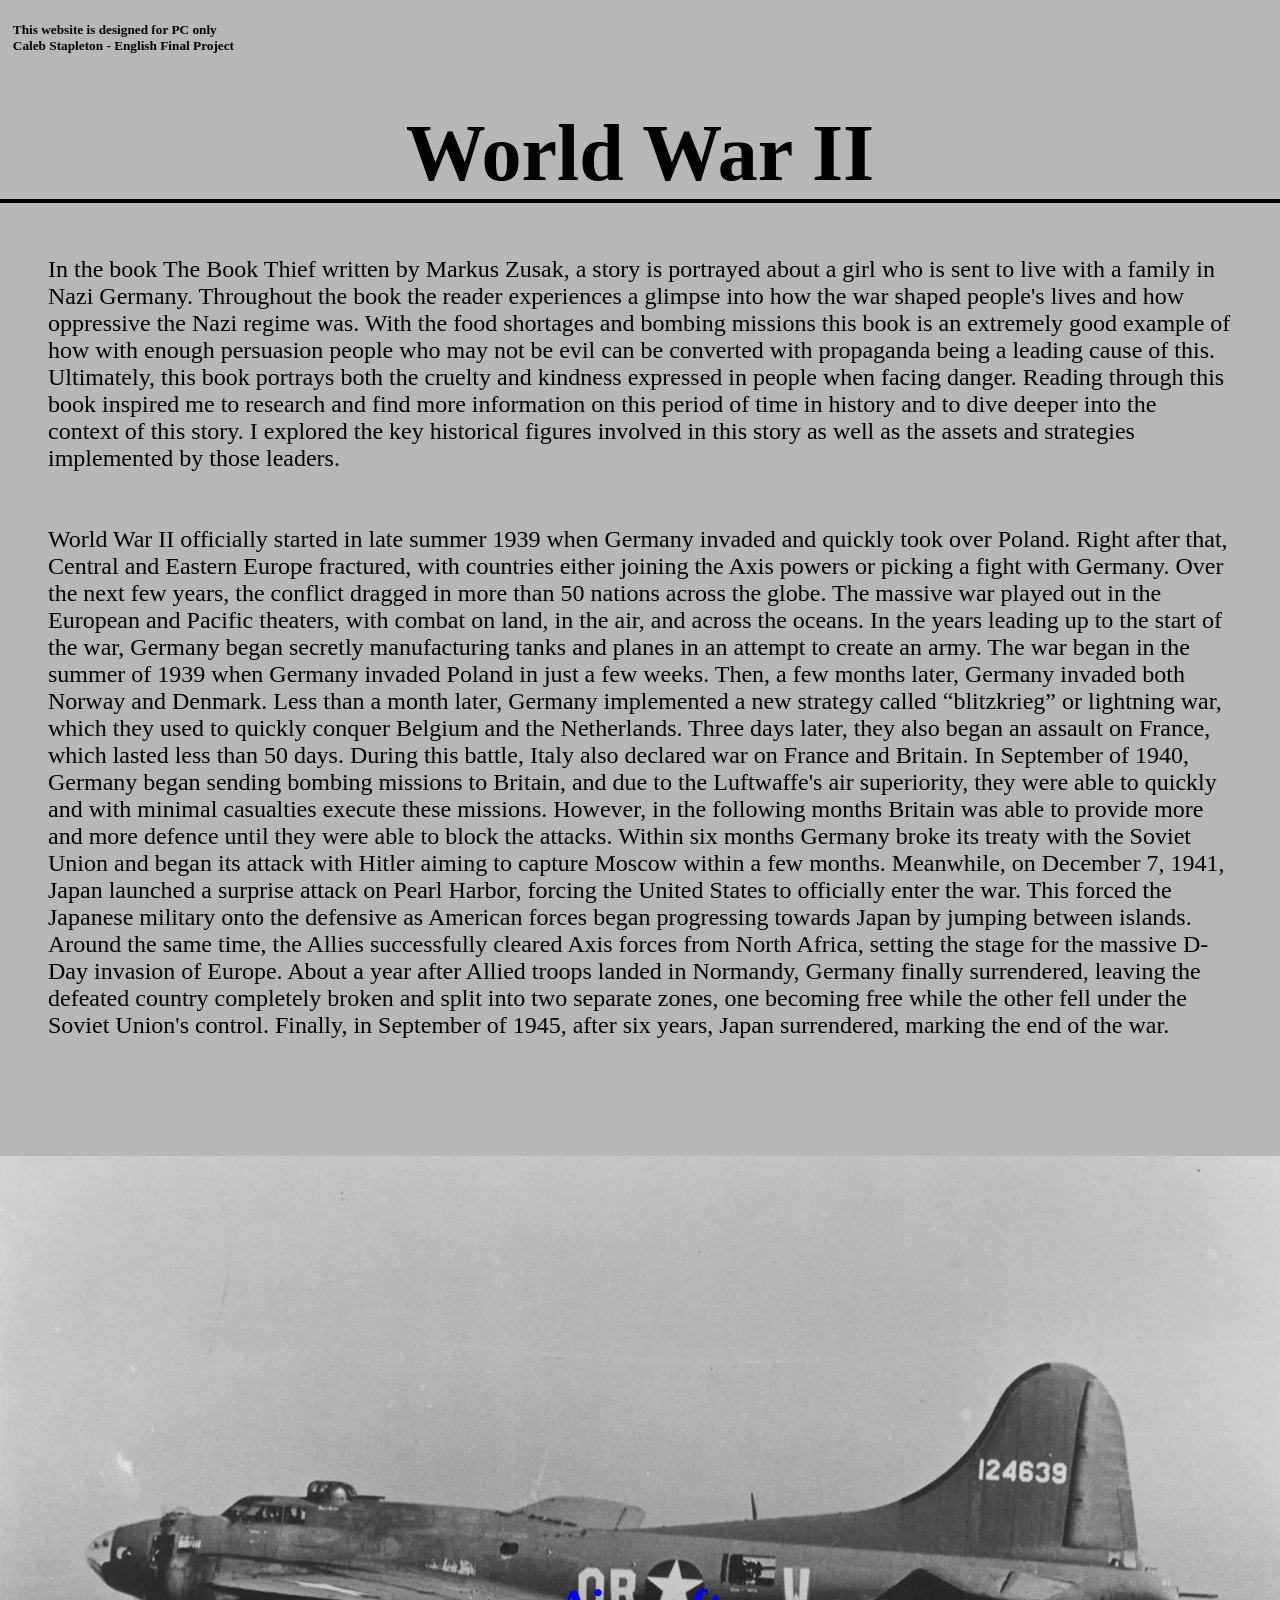
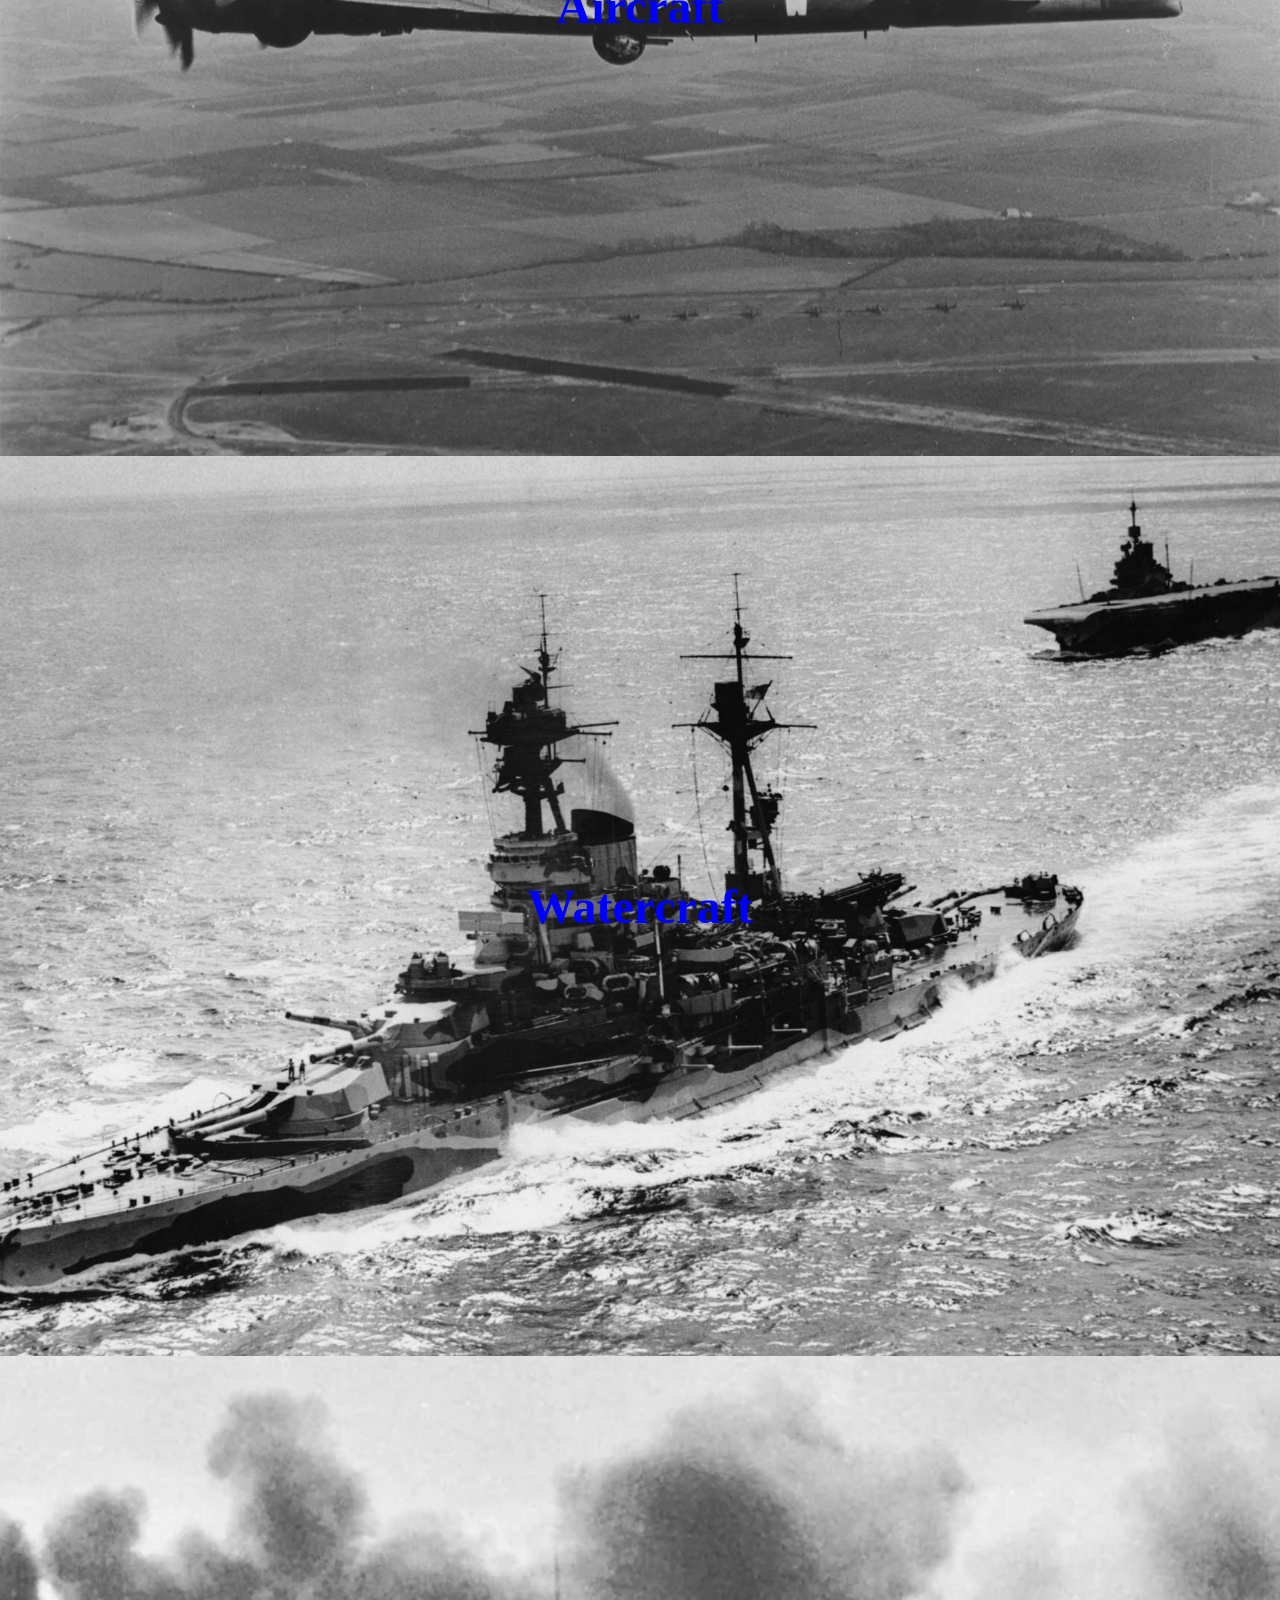
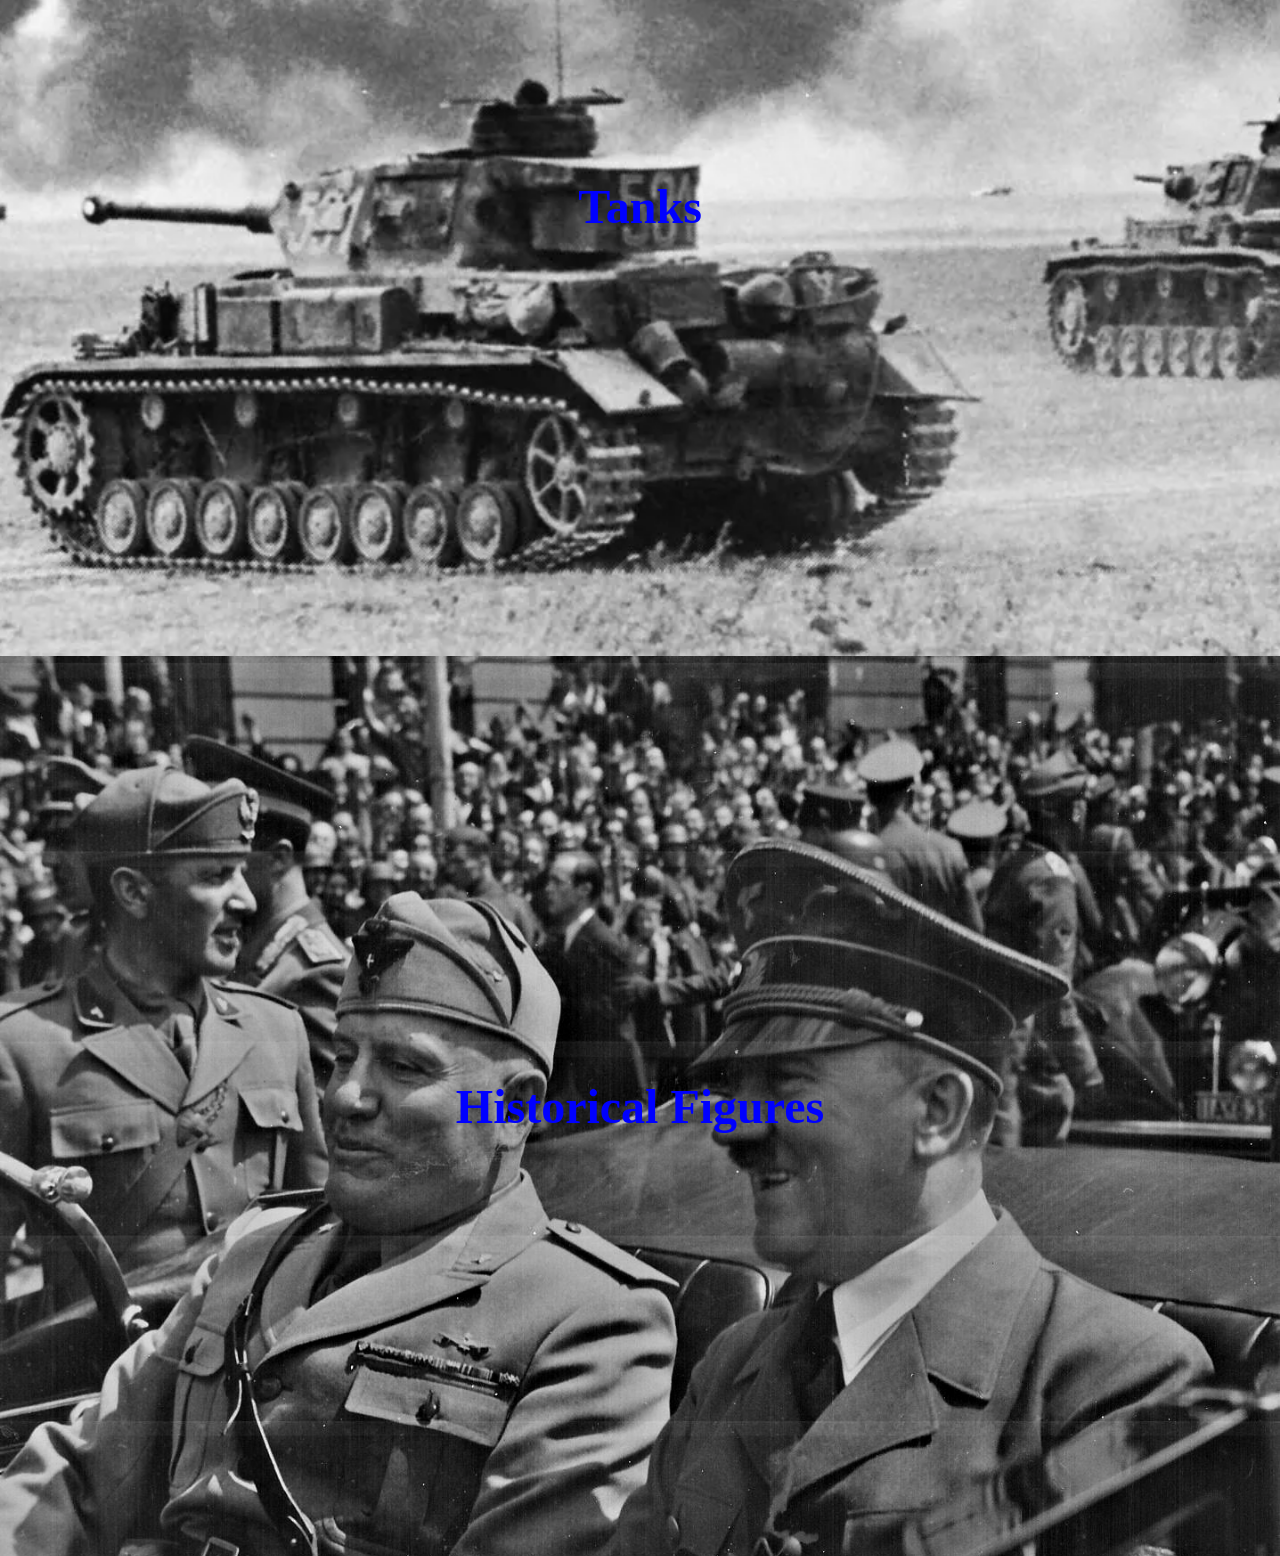
==== commit baaecad9: "Final Assignment" ====
--- a/index.html
+++ b/index.html
@@ -12,7 +12,16 @@
                 Final Project</h5>
         </div>
         <h1 class="center" id="Title">World War II</h1>
-        <section id="main-section">World War II officially started in late summer 1939 when Germany invaded and quickly
+        <section id="main-section">In the book The Book Thief written by Markus Zusak, a story is portrayed about a girl
+            who is sent to live with a family in Nazi Germany. Throughout the book the reader experiences a glimpse into
+            how the war shaped people's lives and how oppressive the Nazi regime was. With the food shortages and
+            bombing missions this book is an extremely good example of how with enough persuasion people who may not be
+            evil can be converted with propaganda being a leading cause of this. Ultimately, this book portrays both the
+            cruelty and kindness expressed in people when facing danger. Reading through this book inspired me to
+            research and find more information on this period of time in history and to dive deeper into the context of
+            this story. I explored the key historical figures involved in this story as well as the assets and
+            strategies implemented by those leaders.<br><br><br>World War II officially started in late summer 1939 when
+            Germany invaded and quickly
             took over Poland. Right after that, Central and Eastern Europe fractured, with countries either joining the
             Axis powers or picking a fight with Germany. Over the next few years, the conflict dragged in more than 50
             nations across the globe. The massive war played out in the European and Pacific theaters, with combat on
@@ -34,13 +43,7 @@
             after Allied troops landed in Normandy, Germany finally surrendered, leaving the defeated country completely
             broken and split into two separate zones, one becoming free while the other fell under the Soviet Union's
             control. Finally, in September of 1945, after six years, Japan surrendered, marking the end of the
-            war.<br><br><br>
-            In the book The Book Thief written by Markus Zusak, a story is portrayed about a girl who is sent to live
-            with a family in Nazi Germany. Throughout the book the reader experiences a glimpse into how the war
-            shaped people's lives and how oppressive the Nazi regime was. With the food shortages and bombing missions
-            this book is an extremely good example of how with enough persuasion people who may not be evil can be
-            converted with propaganda being a leading cause of this. Ultimately, this book portrays both the cruelty and
-            kindness expressed in people when facing danger.
+            war.
 
 
 
